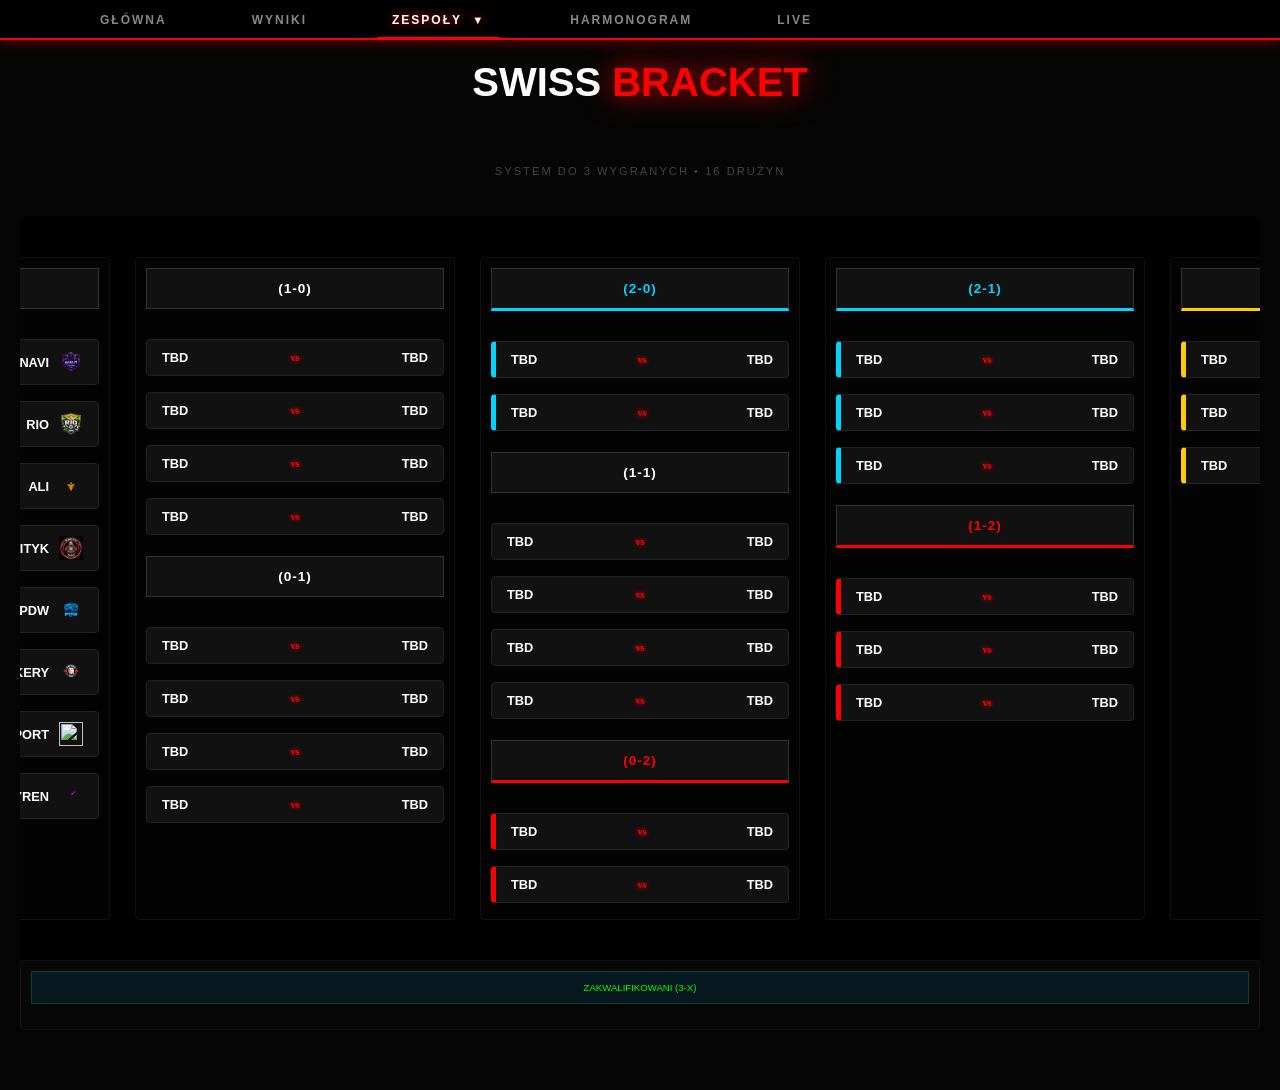
==== wyniki.html @ 51173179 "Add files via upload" ====
<!DOCTYPE html>
<html lang="pl">
<head>
    <meta charset="UTF-8">
    <meta name="viewport" content="width=device-width, initial-scale=1.0">
    <title>SWISS BRACKET | REDLINE</title>
    <link rel="stylesheet" href="inex.css">
    <link href="https://fonts.googleapis.com/css2?family=Syncopate:wght@700&family=Roboto:wght@400;900&display=swap" rel="stylesheet">
    <link rel="icon" type="image/png" href="logoliga.png">
</head>
<body>
    <div class="bg-animation"><div class="orb"></div></div>

      <nav class="navbar">
        <ul class="menu">
            <li><a href="index.html" class="nav-link">GŁÓWNA</a></li>
            <li><a href="wyniki.html" class="nav-link">WYNIKI</a></li>
            
            <li class="dropdown">
                <a href="#" class="nav-link active" id="teamsDropdown">
                    ZESPOŁY <span class="arrow">▼</span>
                </a>
                <ul class="dropdown-menu" id="teamsMenu">
                    <li><a href="zespoly.html">LISTA ZESPOŁÓW</a></li>
                    <li><a href="rank.html">RANKING</a></li>
                </ul>
            </li>
            
            <li><a href="shedule.html" class="nav-link">HARMONOGRAM</a></li>
            <li><a href="live.html" class="nav-link live-link">LIVE</a></li>
        </ul>
    </nav>

    <section class="swiss-superframe">
        <div class="header-zone">
            <h2 class="page-title">SWISS <span class="glow">BRACKET</span></h2>
            <p class="swiss-info">SYSTEM DO 3 WYGRANYCH • 16 DRUŻYN</p>
        </div>

       <div class="swiss-grid-wrapper">
    <div class="swiss-round">
        <div class="round-header">RUNDA 1 (0-0)</div>
        <div class="match-group">
            <div class="swiss-match"><span><img src="syntra.png" class="mini-logo"> SYNTRA</span><small>vs</small><span>NAVI <img src="navisq.png" class="mini-logo"></span></div>
            <div class="swiss-match"><span><img src="crystal-club.png" class="mini-logo"> CRYSTAL</span><small>vs</small><span>RIO <img src="riosq.png" class="mini-logo"></span></div>
            <div class="swiss-match"><span><img src="phantom.png" class="mini-logo"> PHANTOM</span><small>vs</small><span>ALI <img src="alisq.png" class="mini-logo"></span></div>
            <div class="swiss-match"><span><img src="lynax.png" class="mini-logo"> LYNAX</span><small>vs</small><span>PARALITYK <img src="paralityk.png" class="mini-logo"></span></div>
            <div class="swiss-match"><span><img src="VP.png" class="mini-logo"> VIRTUS PRO</span><small>vs</small><span>PDW <img src="pdw.png" class="mini-logo"></span></div>
            <div class="swiss-match"><span><img src="norix.png" class="mini-logo"> NORIX</span><small>vs</small><span>SRAKERY <img src="srakery.png" class="mini-logo"></span></div>
            <div class="swiss-match"><span><img src="ice.png" class="mini-logo"> ICE</span><small>vs</small><span>GrzybESPORT <img src="XX.png" class="mini-logo"></span></div>
            <div class="swiss-match"><span><img src="husar.jpg" class="mini-logo"> HUSAR</span><small>vs</small><span>CYREN <img src="cyren.png" class="mini-logo"></span></div>
        </div>
    </div>

    <div class="swiss-round">
        <div class="round-header pool-win">(1-0)</div>
        <div class="match-group">
            <div class="swiss-match"><span>TBD</span><small>vs</small><span>TBD</span></div>
            <div class="swiss-match"><span>TBD</span><small>vs</small><span>TBD</span></div>
            <div class="swiss-match"><span>TBD</span><small>vs</small><span>TBD</span></div>
            <div class="swiss-match"><span>TBD</span><small>vs</small><span>TBD</span></div>
        </div>
        <div class="round-header pool-loss"> (0-1)</div>
        <div class="match-group">
            <div class="swiss-match"><span>TBD</span><small>vs</small><span>TBD</span></div>
            <div class="swiss-match"><span>TBD</span><small>vs</small><span>TBD</span></div>
            <div class="swiss-match"><span>TBD</span><small>vs</small><span>TBD</span></div>
            <div class="swiss-match"><span>TBD</span><small>vs</small><span>TBD</span></div>
        </div>
    </div>

    <div class="swiss-round">
        <div class="round-header status-advance"> (2-0)</div>
        <div class="match-group">
            <div class="swiss-match highlight-win"><span>TBD</span><small>vs</small><span>TBD</span></div>
            <div class="swiss-match highlight-win"><span>TBD</span><small>vs</small><span>TBD</span></div>
        </div>
        <div class="round-header">(1-1)</div>
        <div class="match-group">
            <div class="swiss-match"><span>TBD</span><small>vs</small><span>TBD</span></div>
            <div class="swiss-match"><span>TBD</span><small>vs</small><span>TBD</span></div>
            <div class="swiss-match"><span>TBD</span><small>vs</small><span>TBD</span></div>
            <div class="swiss-match"><span>TBD</span><small>vs</small><span>TBD</span></div>
        </div>
        <div class="round-header status-elim">(0-2)</div>
        <div class="match-group">
            <div class="swiss-match highlight-loss"><span>TBD</span><small>vs</small><span>TBD</span></div>
            <div class="swiss-match highlight-loss"><span>TBD</span><small>vs</small><span>TBD</span></div>
        </div>
    </div>

    <div class="swiss-round">
        <div class="round-header status-advance">(2-1)</div>
        <div class="match-group">
            <div class="swiss-match highlight-win"><span>TBD</span><small>vs</small><span>TBD</span></div>
            <div class="swiss-match highlight-win"><span>TBD</span><small>vs</small><span>TBD</span></div>
            <div class="swiss-match highlight-win"><span>TBD</span><small>vs</small><span>TBD</span></div>
        </div>
        <div class="round-header status-elim"> (1-2)</div>
        <div class="match-group">
            <div class="swiss-match highlight-loss"><span>TBD</span><small>vs</small><span>TBD</span></div>
            <div class="swiss-match highlight-loss"><span>TBD</span><small>vs</small><span>TBD</span></div>
            <div class="swiss-match highlight-loss"><span>TBD</span><small>vs</small><span>TBD</span></div>
        </div>
    </div>

    <div class="swiss-round">
        <div class="round-header status-final"> (2-2)</div>
        <div class="match-group">
            <div class="swiss-match highlight-final"><span>TBD</span><small>vs</small><span>TBD</span></div>
            <div class="swiss-match highlight-final"><span>TBD</span><small>vs</small><span>TBD</span></div>
            <div class="swiss-match highlight-final"><span>TBD</span><small>vs</small><span>TBD</span></div>
        </div>
        
    </div>
</div>

                <div class="swiss-round r-final">
    <div class="final-header qualified">ZAKWALIFIKOWANI (3-X)</div>
        
            </div>
        </div>
        
    </section>
</body>
</html>
---- inex.css ----
/* --- FUNDAMENTY I ZMIENNE (KOLORY) --- */
:root {
    --red: #ff0000;
    --dark-red: #8b0000;
    --black: #050505; /* Głębsza czerń dla lepszego kontrastu z glow */
    --gray: #888;
    --glass: rgba(255, 255, 255, 0.02); /* Przezroczyste tło 'glassmorphism' */
    --font-logo: 'Syncopate', sans-serif;
    --font-main: 'Inter', sans-serif;
}

* {
    margin: 0;
    padding: 0;
    box-sizing: border-box;
}

body {
    background-color: var(--black);
    color: white;
    font-family: var(--font-main);
    overflow-x: hidden;
    min-height: 100vh;
}

/* --- ANIMOWANE TŁO (SUBTELNY PULS) --- */
.bg-animation {
    position: fixed;
    top: 0;
    left: 0;
    width: 100%;
    height: 100%;
    z-index: -1;
    overflow: hidden;
}

.orb {
    position: absolute;
    width: 600px;
    height: 600px;
    background: radial-gradient(circle, rgba(255, 0, 0, 0.12) 0%, transparent 70%);
    border-radius: 50%;
    filter: blur(80px);
    animation: moveOrbs 20s infinite alternate ease-in-out;
}

.orb-2 {
    bottom: -10%;
    right: -10%;
    background: radial-gradient(circle, rgba(255, 0, 0, 0.08) 0%, transparent 70%);
    animation-duration: 25s;
}

@keyframes moveOrbs {
    from { transform: translate(-10%, -10%) scale(1); }
    to { transform: translate(10%, 10%) scale(1.2); }
}

/* --- NAWIGACJA (STYL GLASS) --- */
.navbar {
    display: flex;
    justify-content: space-between;
    align-items: center;
    padding: 30px 8%;
    position: sticky;
    top: 0;
    background: rgba(5, 5, 5, 0.8);
    backdrop-filter: blur(10px);
    z-index: 1000;
}

.logo {
    font-family: var(--font-logo);
    font-size: 1.4rem;
    letter-spacing: 2px;
}

.logo span {
    color: var(--red);
    text-shadow: 0 0 15px var(--red);
}

.menu a {
    color: var(--gray);
    text-decoration: none;
    font-size: 0.75rem;
    font-weight: 700;
    letter-spacing: 2px;
    margin-left: 35px;
    transition: 0.3s;
    text-transform: uppercase;
}

.menu a:hover, .menu a.active {
    color: white;
    text-shadow: 0 0 10px var(--red);
}

/* --- SEKCJA HERO (GŁÓWNA) - ŁADNIEJSZA --- */
.hero {
    height: 80vh;
    display: flex;
    align-items: center;
    justify-content: center;
    text-align: center;
}

.top-text {
    color: var(--red);
    letter-spacing: 8px;
    font-size: 0.7rem;
    font-weight: 700;
    margin-bottom: 20px;
}

.main-title {
    font-family: var(--font-logo);
    font-size: clamp(3rem, 10vw, 6rem);
    margin-bottom: 25px;
    letter-spacing: -3px;
}

.glow {
    color: var(--red);
    text-shadow: 0 0 30px var(--red);
}

.description {
    color: var(--gray);
    max-width: 600px;
    margin: 0 auto 40px;
    line-height: 1.8;
}

/* --- PRZYCISKI --- */
.btn-group {
    display: flex;
    gap: 20px;
    justify-content: center;
}

.btn-red {
    background: var(--red);
    color: white;
    padding: 18px 45px;
    text-decoration: none;
    font-weight: 800;
    font-size: 0.8rem;
    letter-spacing: 1px;
    transition: 0.3s;
    border: 2px solid var(--red);
}

.btn-red:hover {
    background: transparent;
    box-shadow: 0 0 30px var(--red);
}

.btn-ghost {
    border: 1px solid #333;
    color: white;
    padding: 18px 45px;
    text-decoration: none;
    font-size: 0.8rem;
    transition: 0.3s;
}

.btn-ghost:hover {
    border-color: white;
    background: white;
    color: black;
}

/* --- PODSTRONY (CONTAINER DLA WYNIKÓW I LIVE) --- */
.subpage-container {
    padding: 60px 8%;
    max-width: 1400px;
    margin: 0 auto;
}

.page-title {
    font-family: var(--font-logo);
    text-align: center;
    font-size: 2.5rem;
    margin-bottom: 60px;
}

/* --- TABELA WYNIKÓW --- */
.ranking-list {
    width: 100%;
}

.ranking-row {
    display: grid;
    grid-template-columns: 60px 1fr 100px 100px;
    padding: 25px;
    border-bottom: 1px solid #111;
    transition: 0.3s;
    align-items: center;
}

.ranking-row.header {
    color: var(--red);
    font-weight: 800;
    font-size: 0.7rem;
    letter-spacing: 3px;
    border-bottom: 2px solid var(--red);
}

.ranking-row.item:hover {
    background: rgba(255, 0, 0, 0.04);
    transform: translateX(10px);
}

/* --- SEKCJA LIVE (STREAMY) - TERAZ ŁADNIEJSZA --- */
.stream-container {
    display: grid;
    grid-template-columns: 1fr 320px;
    gap: 30px;
    height: 650px;
}

.main-video {
    background: #000;
    border: 1px solid #151515;
    box-shadow: 0 0 40px rgba(0,0,0,0.5); /* Cień pod wideo */
}

.stream-sidebar {
    background: var(--glass); /* Glassmorphism zamiast szarego */
    border: 1px solid #151515;
    padding: 25px;
    display: flex;
    flex-direction: column;
}

.stream-sidebar h3 {
    font-family: var(--font-logo);
    font-size: 0.75rem;
    margin-bottom: 25px;
    color: var(--red);
    letter-spacing: 3px;
    text-shadow: 0 0 10px var(--red);
}

.channel-list {
    display: flex;
    flex-direction: column;
    gap: 12px;
}

.channel-link {
    background: rgba(255, 255, 255, 0.02);
    border: none;
    border-left: 3px solid transparent;
    color: white;
    width: 100%;
    padding: 18px;
    text-align: left;
    cursor: pointer;
    font-family: var(--font-main);
    font-size: 0.8rem;
    transition: 0.3s;
    display: flex;
    align-items: center;
    gap: 12px;
    text-transform: uppercase;
    font-weight: 600;
}

.channel-link:hover {
    background: rgba(255, 0, 0, 0.1);
    border-left-color: var(--red);
    transform: translateX(5px);
}

/* Neonowy Glow dla kropek statusu */
.status-dot {
    width: 10px;
    height: 10px;
    background: #00ff00; /* Zielony dla ONLINE */
    border-radius: 50%;
    box-shadow: 0 0 10px #00ff00, 0 0 20px rgba(0,255,0,0.5);
    flex-shrink: 0;
}

.status-dot.off {
    background: #444; /* Szary dla OFFLINE */
    box-shadow: none;
}

.live-chat-info {
    margin-top: auto; /* Pcha Discorda na sam dół */
    padding-top: 25px;
    border-top: 1px solid #151515;
    text-align: center;
}

.live-chat-info p {
    color: var(--gray);
    font-size: 0.7rem;
    line-height: 1.6;
    margin-bottom: 20px;
}

/* Ładniejszy Przycisk Discord */
.btn-small-red {
    background: var(--red);
    color: white;
    text-decoration: none;
    padding: 15px 30px;
    display: inline-block;
    font-weight: 800;
    font-size: 0.75rem;
    letter-spacing: 2px;
    transition: 0.3s;
    box-shadow: 0 0 15px rgba(255, 0, 0, 0.4);
}

.btn-small-red:hover {
    box-shadow: 0 0 30px var(--red);
    transform: scale(1.05);
}

/* --- ANIMACJE WEJŚCIA DLA CAŁEJ STRONY --- */
@keyframes fadeIn {
    from { opacity: 0; transform: translateY(20px); }
    to { opacity: 1; transform: translateY(0); }
}

.hero, .subpage-container {
    animation: fadeIn 1s ease forwards;
}

/* RESPONSYWNOŚĆ (DLA MOBILE) */
@media (max-width: 1100px) {
    .stream-container { grid-template-columns: 1fr; height: auto; }
    .main-video { aspect-ratio: 16/9; }
    .navbar { padding: 20px 5%; }
    .menu a { margin-left: 15px; font-size: 0.65rem; }
}
/* --- FUNDAMENTY SYNCHRONIZACJI --- */
.subpage-container {
    max-width: 1400px; /* Stała szerokość kontenera dla 16 ekip */
    margin: 0 auto;
    padding: 60px 8%;
}

.liqui-grid {
    display: grid;
    /* Wymuszamy dokładnie 3 kolumny */
    grid-template-columns: repeat(3, 1fr); 
    /* Odstęp między kartami (pionowy i poziomy) */
    gap: 30px; 
    width: 100%;
    margin-top: 40px;
    /* Pozwalamy siatce na tworzenie nieskończonej liczby rzędów */
    grid-auto-flow: row;
}

/* Dodatkowe zabezpieczenie, aby karty nie były zbyt szerokie */
.liqui-team-card {
    width: 100%;
    max-width: 400px; /* Dopasuj do swoich potrzeb */
    margin: 0 auto;
}

/* --- ZSYNCHRONIZOWANA KARTA LIKUIPEDII --- */
.liqui-team-card {
    background: #111;
    border: 1px solid #222;
    height: 300px; /* Stała wysokość każdej karty dla synchronizacji rzędów */
    position: relative;
    transition: 0.3s cubic-bezier(0.25, 0.46, 0.45, 0.94); /* Gładkie przejście z obrazka image_7c3e1a.png */
    font-family: 'Roboto', sans-serif; /* Czytelna czcionka z Liquipedii */
    cursor: default;
}

/* Identyczny nagłówek */
.team-header {
    background: #222;
    color: #fff;
    padding: 8px;
    text-align: center;
    font-weight: bold;
    font-size: 0.8rem;
    border-bottom: 1px solid #333;
    text-transform: uppercase;
    letter-spacing: 1px;
}

/* Identyczne body z logo */
.team-body {
    padding: 20px;
    display: flex;
    flex-direction: column;
    align-items: center;
    justify-content: center;
    height: calc(100% - 70px); /* Odejmuje stałą wysokość headera i footera */
}

/* Stały rozmiar logotypów */
.team-logo-container {
    width: 270px;
    height: 270px;
    display: flex;
    align-items: center;
    justify-content: center;
    font-size: 2.5rem;
    font-weight: bold;
    color: #333; /* Ikona zastępcza, gdy brak loga RL z obrazka image_9.png */
}

.team-logo-container img {
    max-width: 100%;
    max-height: 100%;
}

/* Identyczna stopka */
.team-footer {
    position: absolute;
    bottom: 0;
    width: 100%;
    background: #111;
    text-align: center;
    padding: 5px;
    font-size: 0.7rem;
    color: #555;
    border-top: 1px solid #222;
}

/* --- ROSTER OVERLAY (Synchronized hover z image_7c3e1a.png) --- */
.roster-overlay {
    position: absolute;
    top: 0;
    left: 0;
    width: 100%;
    height: 100%;
    background: rgba(10, 10, 10, 0.98); /* Mroczny, czysty overlay */
    opacity: 0;
    visibility: hidden;
    transition: 0.2s ease-in-out;
    padding: 10px;
    z-index: 5;
    display: flex;
    flex-direction: column;
}

.liqui-team-card:hover .roster-overlay {
    opacity: 1;
    visibility: visible;
}

.roster-title {
    font-size: 0.75rem;
    font-weight: bold;
    color: var(--red); /* Czerwony akcent */
    text-align: center;
    margin-bottom: 10px;
    border-bottom: 1px solid #2a2a2a;
    padding-bottom: 5px;
    text-transform: uppercase;
}

/* Zsynchronizowana tabela składu z obrazka 7c3e1a.png */
.roster-table {
    width: 100%;
    border-collapse: collapse;
}

.roster-table td {
    padding: 3px 6px;
    font-size: 0.8rem;
    color: #eee;
    border-bottom: 1px solid #1a1a1a;
}

/* Styl numeracji i trenera */
.roster-table td:first-child {
    width: 25px;
    font-weight: bold;
    color: #444; /* Numeracja, gdy brak skeloo z obrazka image_9.png */
    border-right: 1px solid #1a1a1a;
    text-align: center;
}

.roster-table td:last-child {
    font-weight: 700;
}

/* Styl dla trenera (C) */
.coach td {
    color: #777 !important;
    font-style: italic;
}

/* Ikonki flag (Synchronized icons) */
.flag-pl::before { content: "🇵🇱"; margin-right: 6px; }

/* Akcent dla faworyta */
.highlight {
    border-color: rgba(255, 0, 0, 0.2);
}

.highlight .team-logo-container img {
    filter: brightness(1.1); /* Podświetlenie loga RL z obrazka image_9.png */
}

/* RESPONSYWNOŚĆ (Płynna zmiana rzędów przy stałym stylu) */
@media (max-width: 1200px) { .liqui-grid { grid-template-columns: repeat(3, 1fr); } }
@media (max-width: 900px) { .liqui-grid { grid-template-columns: repeat(2, 1fr); } }
@media (max-width: 600px) { .liqui-grid { grid-template-columns: 1fr; } }
:root {
    --red: #ff0000;
    --blue: #00a2ff;
    --black: #050505;
}

/* SIATKA 3 KOLUMNY */
.liqui-grid {
    display: grid;
    grid-template-columns: repeat(3, 1fr);
    gap: 30px;
    width: 100%;
}

/* KARTA ZESPOŁU */
.liqui-team-card {
    background: #0a0a0a;
    border: 1px solid #1a1a1a;
    height: 400px;
    position: relative;
    overflow: hidden;
    transition: 0.3s;
}

.liqui-team-card:hover { border-color: var(--red); box-shadow: 0 0 20px rgba(255,0,0,0.2); }

/* GIGANTYCZNE LOGO */
.team-body {
    height: calc(100% - 80px);
    display: flex;
    justify-content: center;
    align-items: center;
    padding: 0;
}

.team-logo-container { width: 95%; height: 95%; display: flex; justify-content: center; align-items: center; }
.team-logo-container img { max-width: 100%; max-height: 100%; object-fit: contain; }

/* TABELA WYNIKÓW */
.redline-table { width: 100%; border-collapse: collapse; background: rgba(0,0,0,0.5); }
.redline-table th { color: var(--red); padding: 15px; border-bottom: 2px solid var(--red); font-family: 'Syncopate'; font-size: 0.7rem; }
.redline-table td { padding: 15px; border-bottom: 1px solid #111; font-weight: bold; }

/* KOLORY SWISS */
.qualified { background: rgba(0, 162, 255, 0.08) !important; color: var(--blue); }
.eliminated { background: rgba(255, 0, 0, 0.05) !important; color: #888; }
.pts { color: var(--red); text-shadow: 0 0 10px var(--red); }
.plus { color: #00ff00; }
.minus { color: #ff4444; }

/* ROSTER OVERLAY */
.roster-overlay {
    position: absolute; top: 0; left: 0; width: 100%; height: 100%;
    background: rgba(0,0,0,0.95); opacity: 0; visibility: hidden; transition: 0.2s;
    display: flex; flex-direction: column; justify-content: center; padding: 20px;
}
.liqui-team-card:hover .roster-overlay { opacity: 1; visibility: visible; }/* Złoto dla 3-0 */
.qualified-gold {
    background: rgba(255, 215, 0, 0.1) !important;
    border-left: 5px solid #ffd700;
}
.qualified-gold .team { color: #ffd700; font-weight: bold; }

/* Niebieski dla reszty awansu (miejsca 3-8) */
.qualified {
    background: rgba(0, 162, 255, 0.1) !important;
    border-left: 5px solid #00a2ff;
}
.qualified .team { color: #00a2ff; }

/* Szary dla odpadających (miejsca 9-14) */
.eliminated {
    opacity: 0.5;
    background: rgba(255, 255, 255, 0.02);
}

/* Czerwony dla 0-3 */
.eliminated-red {
    background: rgba(255, 0, 0, 0.1) !important;
    border-left: 5px solid #ff0000;
}
.eliminated-red .team { color: #ff0000; text-decoration: line-through; }
.countdown-section {
    text-align: center;
    padding: 50px 0;
    background: linear-gradient(180deg, rgba(255,0,0,0.05) 0%, transparent 100%);
}

.countdown-title {
    font-family: 'Syncopate';
    font-size: 0.9rem;
    letter-spacing: 4px;
    color: #ff0000;
    margin-bottom: 30px;
}

#countdown-timer {
    display: flex;
    justify-content: center;
    gap: 25px;
}

.time-unit {
    background: #0a0a0a;
    border: 1px solid #1a1a1a;
    padding: 20px;
    min-width: 100px;
    border-radius: 2px;
}

.time-unit span {
    display: block;
    font-size: 2.5rem;
    font-weight: 900;
    color: #fff;
    text-shadow: 0 0 15px rgba(255,255,255,0.1);
}

.time-unit p {
    font-size: 0.7rem;
    color: #555;
    margin-top: 5px;
    letter-spacing: 2px;
}
.social-connect {
    padding: 60px 20px;
    max-width: 1000px;
    margin: 0 auto;
}

.social-grid {
    display: grid;
    grid-template-columns: 1fr 1fr;
    gap: 20px;
}

.social-btn {
    display: flex;
    align-items: center;
    background: #080808;
    border: 1px solid #111;
    padding: 25px;
    text-decoration: none;
    transition: 0.4s cubic-bezier(0.165, 0.84, 0.44, 1);
}

.social-icon {
    font-family: 'Syncopate';
    font-size: 1.5rem;
    color: #333;
    margin-right: 20px;
    padding-right: 20px;
    border-right: 1px solid #222;
}

.social-text small {
    display: block;
    color: #666;
    font-size: 0.6rem;
    letter-spacing: 1px;
}

.social-text span {
    color: #fff;
    font-family: 'Syncopate';
    font-size: 0.8rem;
}

/* Hover efekty */
.discord-btn:hover { border-color: #5865F2; background: rgba(88, 101, 242, 0.05); }
.twitch-btn:hover { border-color: #15fc00; background: rgba(44, 192, 76, 0.05); }

.social-btn:hover .social-icon { color: #fff; }

@media (max-width: 768px) {
    .social-grid { grid-template-columns: 1fr; }
}
.r-qual { color: #00a2ff; border-bottom: 2px solid #00a2ff; text-shadow: 0 0 10px rgba(0, 162, 255, 0.4); }
.r-elim { color: #ff0000; border-bottom: 2px solid #ff0000; text-shadow: 0 0 10px rgba(255, 0, 0, 0.4); }
.r-last { color: #ffd700; border-bottom: 2px solid #ffd700; text-shadow: 0 0 10px rgba(255, 215, 0, 0.4); }

.m-qual { border-left: 3px solid #00a2ff; background: rgba(0, 162, 255, 0.05); }
.m-elim { border-left: 3px solid #ff0000; background: rgba(255, 0, 0, 0.05); }
.m-last { border-left: 3px solid #ffd700; background: rgba(255, 215, 0, 0.05); }

.final-summary {
    display: flex;
    flex-direction: column;
    gap: 10px;
}

.sum-box {
    padding: 15px;
    font-family: 'Syncopate';
    font-size: 0.6rem;
    text-align: center;
    font-weight: bold;
    border-radius: 2px;
}

.sum-box.qual { background: #00ff00; color: black; box-shadow: 0 0 20px rgba(0, 255, 0, 0.2); }
.sum-box.out { background: #333; color: #888; border: 1px solid #444; }.swiss-superframe {
    padding: 60px 20px;
    background: #050505;
}

.swiss-info {
    text-align: center;
    color: #444;
    font-size: 0.7rem;
    letter-spacing: 2px;
    margin-bottom: 40px;
}

.swiss-grid-wrapper {
    display: flex;
    justify-content: center;
    gap: 20px;
    min-width: 1200px;
}

.swiss-round {
    flex: 1;
    background: rgba(255, 255, 255, 0.01);
    border: 1px solid #111;
    padding: 10px;
    border-radius: 4px;
}

.swiss-match {
    display: flex;
    justify-content: space-between;
    background: #0d0d0d;
    border: 1px solid #1a1a1a;
    padding: 10px;
    margin-bottom: 6px;
    font-size: 0.75rem;
    font-weight: 700;
    transition: 0.2s;
}

.swiss-match:hover { border-color: #ff0000; transform: scale(1.02); }
.swiss-match small { color: #ff0000; font-family: 'Syncopate'; font-size: 0.6rem; }

/* Statusy specjalne */
.m-qual { border-left: 3px solid #00a2ff; background: rgba(0, 162, 255, 0.05); }
.m-elim { border-left: 3px solid #ff0000; background: rgba(255, 0, 0, 0.05); }

/* Final Slots */
.f-slot {
    padding: 12px;
    margin-bottom: 4px;
    font-family: 'Syncopate';
    font-size: 0.6rem;
    text-align: center;
    font-weight: bold;
}

.gold { border: 1px solid #ffd700; color: #ffd700; background: rgba(255, 215, 0, 0.05); }
.blue { border: 1px solid #00a2ff; color: #00a2ff; }
.red { border: 1px solid #ff0000; color: #ff0000; opacity: 0.6; }
.gray { border: 1px solid #333; color: #888; }/* Styl dla nagłówków nad grupami meczów (0-0, 1-0 itd.) */
.round-header {
    text-align: center; /* Wycentrowanie napisu */
    width: 100%;        /* Zapewnienie, że zajmuje całą szerokość kolumny */
    margin-bottom: 15px; /* Odstęp od meczów */
    font-family: 'Syncopate', sans-serif;
    font-size: 0.8rem;
    letter-spacing: 2px;
}

/* Jeśli używasz też nagłówków r-win, r-lose itd., upewnij się, że one też mają center */
.r-win, .r-lose, .r-qual, .r-elim, .r-last {
    text-align: center;
    margin-bottom: 15px;
}/* --- STYLIZACJA FINALNYCH SLOTÓW --- */
.final-slots {
    display: flex;
    flex-direction: column;
    gap: 5px;
}

.slot {
    padding: 12px 15px;
    font-family: 'Syncopate', sans-serif;
    font-size: 0.65rem;
    font-weight: 900;
    letter-spacing: 1px;
    display: flex;
    align-items: center;
    border-radius: 2px;
}

/* Styl dla tych, co awansowali */
.qual-slot {
    background: linear-gradient(90deg, rgba(0, 255, 0, 0.1) 0%, rgba(0, 0, 0, 0) 100%);
    border-left: 4px solid #00ff00;
    color: #fff;
    box-shadow: 0 5px 15px rgba(0, 0, 0, 0.2);
    margin-bottom: 2px;
}

.slot-rank {
    color: #00ff00;
    margin-right: 15px;
    font-size: 0.55rem;
    opacity: 0.8;
}

/* Styl dla tych, co odpadli */
.elim-slot {
    background: rgba(255, 0, 0, 0.03);
    border-left: 4px solid #444; /* Ciemniejszy kolor dla odpadniętych */
    color: #666;
    opacity: 0.6;
}

.final-header.qualified {
    background: rgba(0, 255, 0, 0.1);
    color: #00ff00;
    padding: 10px;
    text-align: center;
    font-size: 0.6rem;
    margin-bottom: 15px;
    border: 1px solid rgba(0, 255, 0, 0.2);
}

.final-header.eliminated {
    background: rgba(255, 0, 0, 0.05);
    color: var(--red);
    padding: 10px;
    text-align: center;
    font-size: 0.6rem;
    margin-bottom: 15px;
    border: 1px solid rgba(255, 0, 0, 0.1);
}/* Ukrywamy domyślnie wszystkie przyciski i napisy statusu wewnątrz wiersza */
.schedule-row .watch-btn, 
.schedule-row .status-label {
    display: none;
}

/* STAN: LIVE - Mecz, który właśnie trwa */
.schedule-row.is-live {
    border: 1px solid #ff0000;
    background: rgba(255, 0, 0, 0.05);
    box-shadow: 0 0 20px rgba(255, 0, 0, 0.1);
}
.schedule-row.is-live .watch-btn {
    display: inline-block; /* Pokazuje przycisk OGLĄDAJ */
}

/* STAN: DONE - Mecz zakończony */
.schedule-row.is-done {
    opacity: 0.4;
    filter: grayscale(1);
}
.schedule-row.is-done .status-label.done {
    display: inline-block;
    color: #444;
}

/* STAN: WAITING - Mecz nadchodzący (Domyślny) */
.schedule-row.is-waiting .status-label.wait {
    display: inline-block;
    color: #666;
}/* --- HARMONOGRAM STYLES --- */
.schedule-intro {
    text-align: center;
    color: #555;
    font-size: 0.7rem;
    letter-spacing: 3px;
    margin-bottom: 60px;
    font-family: 'Syncopate';
}

.day-header {
    background: linear-gradient(90deg, #ff0000 0%, transparent 100%);
    padding: 10px 20px;
    font-family: 'Syncopate';
    font-size: 0.8rem;
    color: white;
    margin-bottom: 20px;
    border-left: 5px solid #fff;
}

.schedule-list {
    display: flex;
    flex-direction: column;
    gap: 10px;
}

.schedule-row {
    background: rgba(10, 10, 10, 0.8);
    border: 1px solid #1a1a1a;
    display: grid;
    grid-template-columns: 100px 1fr 1fr 150px;
    align-items: center;
    padding: 20px;
    transition: 0.3s;
}

.schedule-row:hover {
    background: #0d0d0d;
    border-color: #333;
    transform: scale(1.01);
}

.schedule-row.live {
    border: 1px solid #ff0000;
    box-shadow: inset 0 0 15px rgba(255, 0, 0, 0.1);
}

.s-time {
    font-family: 'Syncopate';
    font-size: 1.1rem;
    color: #fff;
}

.s-teams {
    font-weight: 900;
    font-size: 1.1rem;
    letter-spacing: 1px;
}

.vs-glow {
    color: #ff0000;
    font-size: 0.7rem;
    margin: 0 10px;
    font-family: 'Syncopate';
    text-shadow: 0 0 10px rgba(255, 0, 0, 0.5);
}

.s-caster {
    font-size: 0.7rem;
    color: #666;
    font-family: 'Syncopate';
}

.watch-btn {
    background: #ff0000;
    color: white;
    text-decoration: none;
    padding: 8px 20px;
    font-size: 0.6rem;
    font-family: 'Syncopate';
    display: inline-block;
    border-radius: 2px;
    box-shadow: 0 0 15px rgba(255, 0, 0, 0.4);
}

.waiting {
    font-size: 0.6rem;
    color: #333;
    font-family: 'Syncopate';
}
/* Domyślnie kropka jest szara (offline) */
.status-dot {
    width: 10px;
    height: 10px;
    background-color: #444; /* Szary */
    border-radius: 50%;
    display: inline-block;
    margin-right: 15px;
    transition: 0.3s;
    box-shadow: none;
}

/* Stan aktywny (live) */
.is-online .status-dot {
    background-color: #00ff00;
    box-shadow: 0 0 10px #00ff00, 0 0 20px #00ff00;
    animation: pulse-green 2s infinite;
}

@keyframes pulse-green {
    0% { opacity: 1; }
    50% { opacity: 0.5; }
    100% { opacity: 1; }
}

/* Styl dla przycisku gdy jest online */
.channel-link.is-online {
    border-left: 3px solid #00ff00;
    background: rgba(0, 255, 0, 0.05);
}
/* --- RESPONSYWNOŚĆ (MOBILE) --- */
@media (max-width: 768px) {
    /* Nawigacja - układ pionowy, żeby linki się nie nakładały */
    .navbar {
        flex-direction: column;
        height: auto;
        padding: 15px 0;
    }

    .menu {
        display: flex;
        flex-wrap: wrap;
        justify-content: center;
        gap: 10px;
        margin-top: 10px;
    }

    .menu a {
        font-size: 0.6rem; /* Mniejszy tekst w menu na telefonie */
    }

    /* Siatka zespołów - 1 karta na całą szerokość ekranu */
    .teams-grid {
        grid-template-columns: 1fr; 
        padding: 15px;
        gap: 20px;
    }

    /* Poprawka kart, żeby nie były "chude" */
    .team-card {
        min-height: auto;
        padding: 20px;
    }

    /* Nagłówek PARTICIPATING TEAMS */
    .page-title {
        font-size: 1.5rem;
        margin-top: 20px;
    }

    /* Player Live na telefonie */
    .stream-container {
        flex-direction: column;
        height: auto;
    }

    .main-video {
        height: 250px; /* Wysokość playera na telefonie */
    }
}
/* --- NOWOCZESNE MENU NAWIGACYJNE --- */
.navbar {
    display: flex;
    justify-content: space-between;
    align-items: center;
    padding: 10px 50px;
    background: rgba(0, 0, 0, 0.95);
    border-bottom: 2px solid #ff0000;
    box-shadow: 0 0 15px rgba(255, 0, 0, 0.5);
    position: fixed;
    top: 0;
    width: 100%;
    z-index: 1000;
}

.menu {
    list-style: none;
    display: flex;
    gap: 20px;
    margin: 0;
    padding: 0;
    align-items: center;
}

/* Podstawowy styl linków */
.nav-link {
    text-decoration: none;
    color: #fff;
    font-weight: bold;
    font-size: 0.9rem;
    padding: 10px 15px;
    transition: all 0.3s ease;
    text-transform: uppercase;
    position: relative;
    letter-spacing: 1px;
}

/* Efekt najechania na zwykły link */
.nav-link:hover:not(.active), .dropdown-toggle:hover {
    color: #ff0000;
    text-shadow: 0 0 8px #ff0000;
}

/* Aktywny link */
.nav-link.active {
    color: #ff0000;
    border-bottom: 2px solid #ff0000;
}

/* Strzałka przy ZESPOŁY */
.arrow {
    font-size: 0.7rem;
    margin-left: 5px;
    transition: transform 0.3s ease;
    display: inline-block;
}

/* --- STYL DLA DROPDOWN (ROZWIJANEGO) --- */
.dropdown {
    position: relative;
}

.dropdown-menu {
    display: none; /* Ukryte domyślnie */
    position: absolute;
    top: 100%; /* Tuż pod głównym linkiem */
    left: 50%;
    transform: translateX(-50%) translateY(10px); /* Wyśrodkowane i lekko obniżone */
    background: rgba(10, 10, 10, 0.98);
    border: 1px solid #ff0000;
    box-shadow: 0 5px 20px rgba(255, 0, 0, 0.4);
    list-style: none;
    padding: 10px 0;
    min-width: 200px;
    border-radius: 4px;
    z-index: 1001;
    opacity: 0; /* Dla animacji startowej */
    transition: opacity 0.3s ease, transform 0.3s ease;
}

/* Linki wewnątrz rozwiniętego menu */
.dropdown-menu li a {
    text-decoration: none;
    color: #fff;
    display: block;
    padding: 12px 20px;
    font-size: 0.85rem;
    text-transform: uppercase;
    transition: background 0.2s ease, color 0.2s ease;
    text-align: center;
}

/* Najechanie na link wewnątrz menu */
.dropdown-menu li a:hover {
    background: #ff0000;
    color: #000;
    font-weight: bold;
}

/* --- OBSŁUGA NA KOMPUTERZE (HOVER) --- */
@media (min-width: 769px) {
    .dropdown:hover .dropdown-menu {
        display: block;
        opacity: 1;
        transform: translateX(-50%) translateY(0); /* Płynne wjechanie */
    }

    .dropdown:hover .arrow {
        transform: rotate(180deg); /* Obrót strzałki */
    }
}

/* --- OBSŁUGA NA TELEFONIE (RESPONSYWNOŚĆ) --- */
@media (max-width: 768px) {
    .navbar {
        padding: 10px 20px;
        flex-direction: column;
    }

    .menu {
        flex-wrap: wrap;
        justify-content: center;
        gap: 5px;
        margin-top: 10px;
    }

    .nav-link {
        font-size: 0.7rem;
        padding: 8px 10px;
    }

    /* Wyłączenie centrowania dropdowna na mobile */
    .dropdown-menu {
        position: static; /* Menu rozwinie się w pionie, przesuwając inne linki */
        transform: none;
        width: 100%;
        box-shadow: none;
        border-left: none;
        border-right: none;
        border-radius: 0;
        background: rgba(20, 20, 20, 0.95);
    }
    
    /* Pokaż menu na mobile gdy ma klasę 'show' (dodaną przez JS) */
    .dropdown-menu.show {
        display: block;
        opacity: 1;
    }
}
/* --- STYL DLA RANKINGU --- */
.table-container {
    max-width: 1000px;
    margin: 40px auto;
    padding: 0 20px;
    overflow-x: auto; /* Przewijanie tabeli na telefonach */
}

.ranking-table {
    width: 100%;
    border-collapse: collapse;
    background: rgba(10, 10, 10, 0.8);
    color: white;
    border: 1px solid #333;
    font-family: sans-serif;
    text-align: center;
}

.ranking-table th {
    background: #1a1a1a;
    color: #ff0000;
    padding: 15px;
    text-transform: uppercase;
    border-bottom: 2px solid #ff0000;
}

.ranking-table td {
    padding: 15px;
    border-bottom: 1px solid #222;
}

/* Podświetlenie wiersza po najechaniu */
.ranking-table tr:hover {
    background: rgba(255, 0, 0, 0.05);
}

.team-name-cell {
    text-align: left;
    display: flex;
    align-items: center;
    gap: 15px;
    font-weight: bold;
}

.mini-logo {
    width: 30px;
    height: 30px;
    object-fit: contain;
}

.pts-cell {
    color: #ff0000;
    font-weight: bold;
    font-size: 1.1rem;
}

.diff-plus { color: #00ff00; }
.diff-minus { color: #ff4444; }

/* Responsywność dla tabeli */
@media (max-width: 600px) {
    .ranking-table th, .ranking-table td {
        padding: 8px;
        font-size: 0.8rem;
    }
    .mini-logo { width: 20px; height: 20px; }
}
.swiss-grid-wrapper {
    display: flex;
    gap: 25px;
    padding: 40px;
    overflow-x: auto;
    background: #000;
    min-height: 80vh;
}

.swiss-round {
    min-width: 320px;
    display: flex;
    flex-direction: column;
    gap: 15px;
}

.round-header {
    background: #111;
    color: #fff;
    padding: 12px;
    text-align: center;
    font-weight: bold;
    border: 1px solid #333;
    font-size: 0.85rem;
    letter-spacing: 1px;
}

/* Kolory statusów */
.status-advance { border-bottom: 3px solid #00d4ff; color: #00d4ff; }
.status-elim { border-bottom: 3px solid #ff0000; color: #ff0000; }
.status-final { border-bottom: 3px solid #ffcc00; color: #ffcc00; }
.status-done { border-bottom: 3px solid #00ff66; color: #00ff66; }

.match-group {
    display: flex;
    flex-direction: column;
    gap: 10px;
}

.swiss-match {
    background: rgba(20, 20, 20, 0.8);
    border: 1px solid #222;
    display: flex;
    justify-content: space-between;
    align-items: center;
    padding: 10px 15px;
    border-radius: 4px;
    transition: 0.3s ease;
}

.swiss-match:hover {
    background: #1a1a1a;
    transform: scale(1.02);
}

/* Specjalne ramki dla kluczowych meczów */
.highlight-win { border-left: 5px solid #00d4ff; }
.highlight-loss { border-left: 5px solid #ff0000; }
.highlight-final { border-left: 5px solid #ffcc00; }

.swiss-match span {
    display: flex;
    align-items: center;
    gap: 10px;
    font-size: 0.8rem;
    width: 45%;
}

.swiss-match span:last-child { justify-content: flex-end; }

.mini-logo {
    width: 24px;
    height: 24px;
    object-fit: contain;
}

.swiss-match small {
    color: #ff0000;
    font-weight: bold;
    font-size: 0.65rem;
    text-shadow: 0 0 5px #ff0000;
}

.qualified-box {
    padding: 15px;
    border: 1px dashed #00ff66;
    color: #00ff66;
    text-align: center;
    font-size: 0.9rem;
}
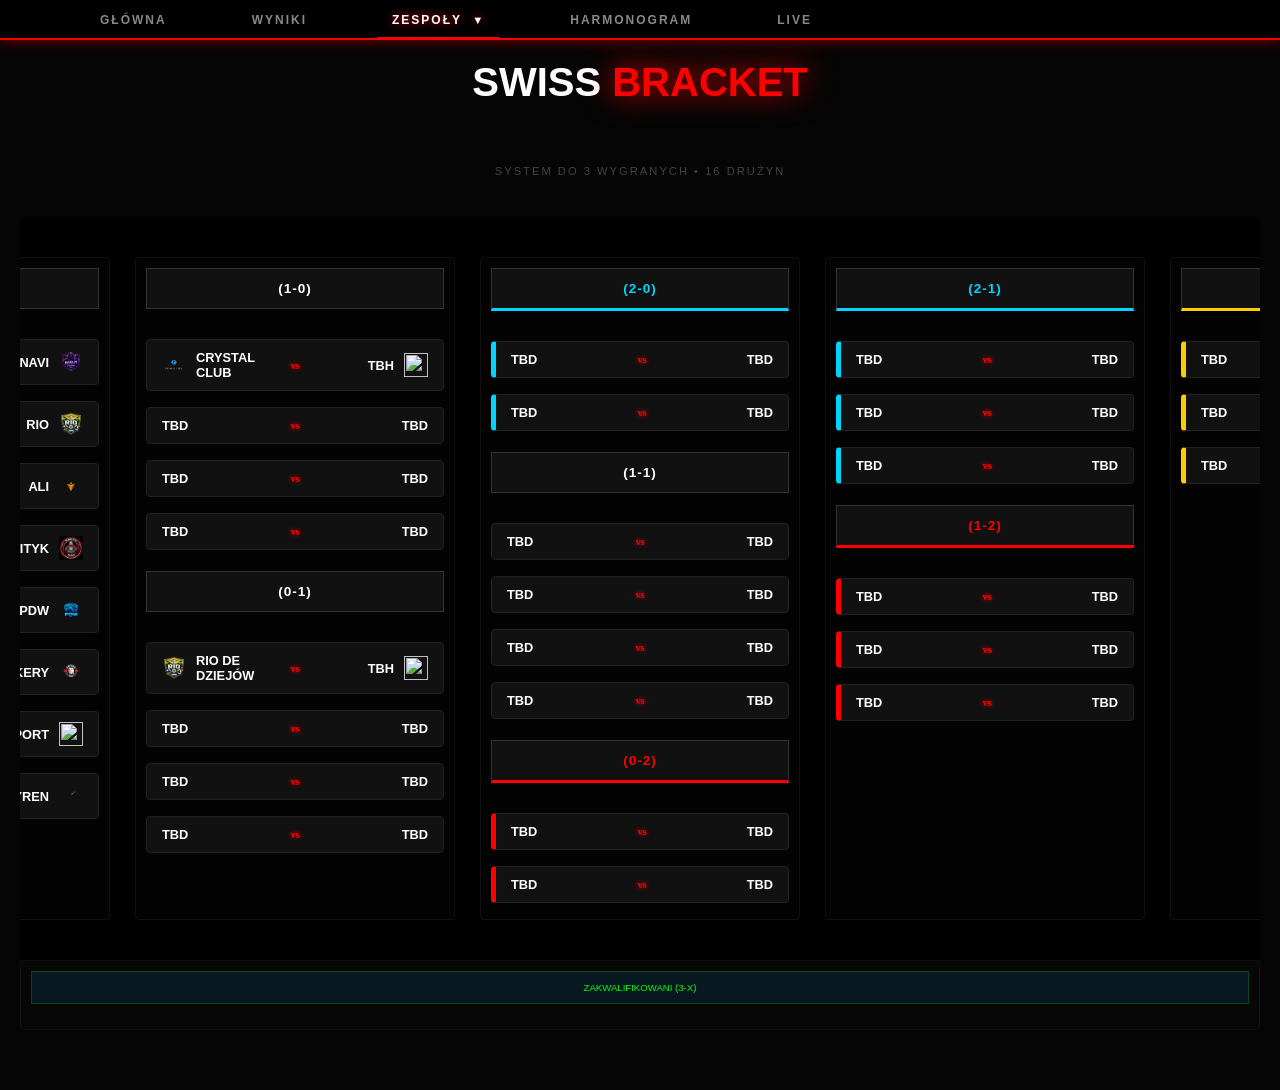
==== commit 1f7d9eb3: "Add files via upload" ====
--- a/wyniki.html
+++ b/wyniki.html
@@ -42,7 +42,11 @@
         <div class="round-header">RUNDA 1 (0-0)</div>
         <div class="match-group">
             <div class="swiss-match"><span><img src="syntra.png" class="mini-logo"> SYNTRA</span><small>vs</small><span>NAVI <img src="navisq.png" class="mini-logo"></span></div>
-            <div class="swiss-match"><span><img src="crystal-club.png" class="mini-logo"> CRYSTAL</span><small>vs</small><span>RIO <img src="riosq.png" class="mini-logo"></span></div>
+    <div class="swiss-match">
+    <span class="win"><img src="crystal-club.png" class="mini-logo"> CRYSTAL</span>
+    <small>vs</small>
+    <span class="loss">RIO <img src="riosq.png" class="mini-logo"></span>
+    </div>
             <div class="swiss-match"><span><img src="phantom.png" class="mini-logo"> PHANTOM</span><small>vs</small><span>ALI <img src="alisq.png" class="mini-logo"></span></div>
             <div class="swiss-match"><span><img src="lynax.png" class="mini-logo"> LYNAX</span><small>vs</small><span>PARALITYK <img src="paralityk.png" class="mini-logo"></span></div>
             <div class="swiss-match"><span><img src="VP.png" class="mini-logo"> VIRTUS PRO</span><small>vs</small><span>PDW <img src="pdw.png" class="mini-logo"></span></div>
@@ -55,14 +59,14 @@
     <div class="swiss-round">
         <div class="round-header pool-win">(1-0)</div>
         <div class="match-group">
-            <div class="swiss-match"><span>TBD</span><small>vs</small><span>TBD</span></div>
+            <div class="swiss-match"><span><img src="crystal-club.png" class="mini-logo"> CRYSTAL CLUB</span><small>vs</small><span>TBH <img src="XXX.png" class="mini-logo"></span></div>
             <div class="swiss-match"><span>TBD</span><small>vs</small><span>TBD</span></div>
             <div class="swiss-match"><span>TBD</span><small>vs</small><span>TBD</span></div>
             <div class="swiss-match"><span>TBD</span><small>vs</small><span>TBD</span></div>
         </div>
         <div class="round-header pool-loss"> (0-1)</div>
         <div class="match-group">
-            <div class="swiss-match"><span>TBD</span><small>vs</small><span>TBD</span></div>
+            <div class="swiss-match"><span><img src="riosq.png" class="mini-logo"> RIO DE DZIEJÓW</span><small>vs</small><span>TBH <img src="XXX.png" class="mini-logo"></span></div>
             <div class="swiss-match"><span>TBD</span><small>vs</small><span>TBD</span></div>
             <div class="swiss-match"><span>TBD</span><small>vs</small><span>TBD</span></div>
             <div class="swiss-match"><span>TBD</span><small>vs</small><span>TBD</span></div>
@@ -122,5 +126,6 @@
         </div>
         
     </section>
+    
 </body>
 </html>
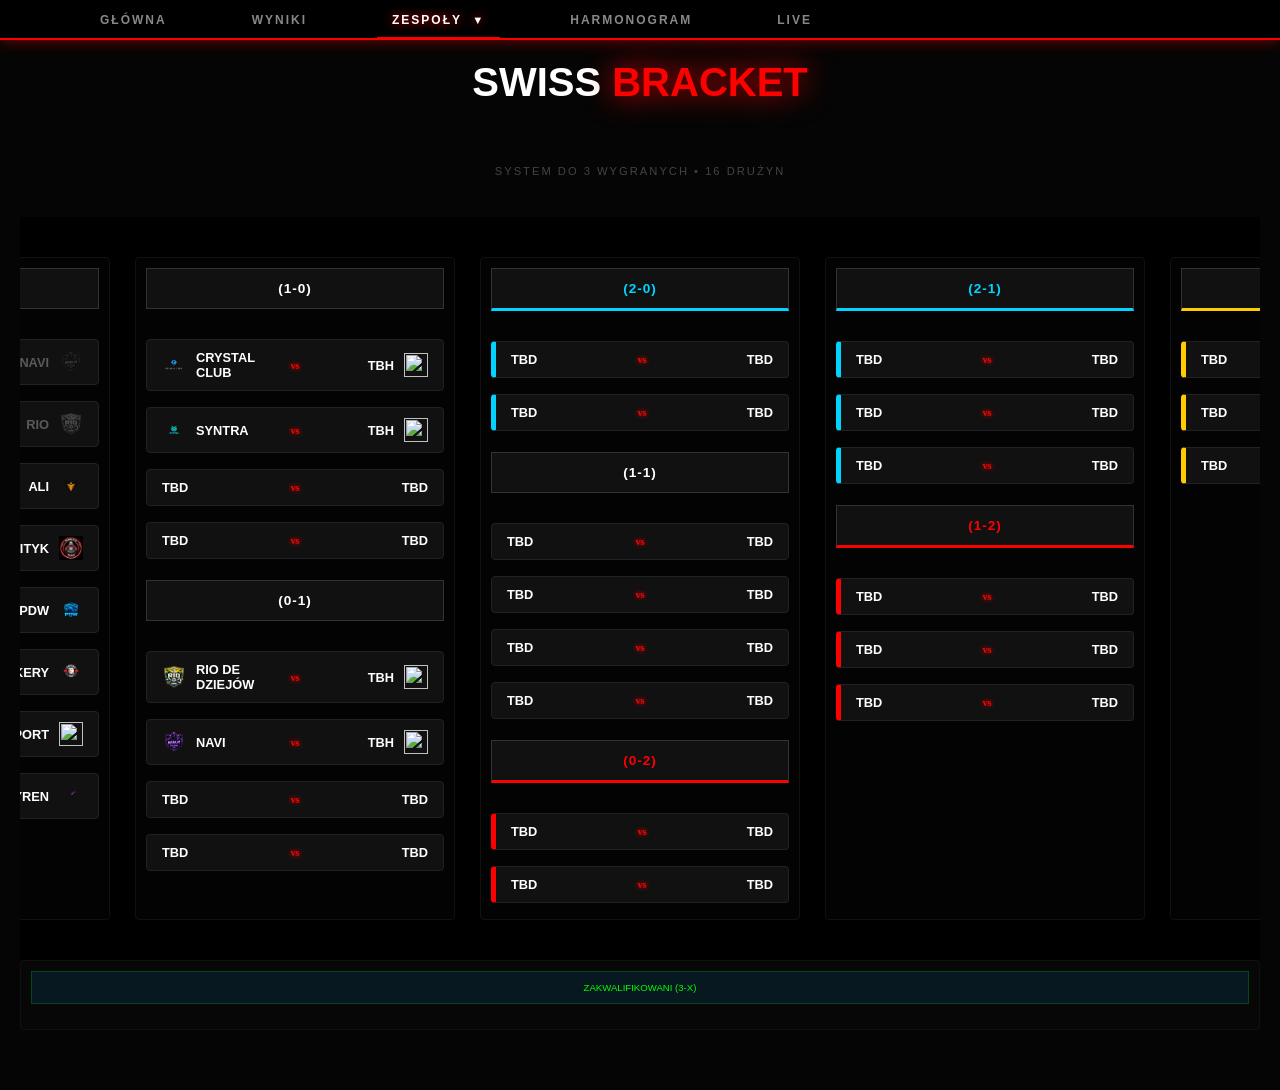
==== commit 80079422: "Add files via upload" ====
--- a/wyniki.html
+++ b/wyniki.html
@@ -41,7 +41,12 @@
     <div class="swiss-round">
         <div class="round-header">RUNDA 1 (0-0)</div>
         <div class="match-group">
-            <div class="swiss-match"><span><img src="syntra.png" class="mini-logo"> SYNTRA</span><small>vs</small><span>NAVI <img src="navisq.png" class="mini-logo"></span></div>
+            <div class="swiss-match">
+    <span class="win"><img src="syntra.png" class="mini-logo"> SYNTRA</span>
+    <small>vs</small>
+    <span class="loss">NAVI <img src="navisq.png" class="mini-logo"></span>
+    </div>
+
     <div class="swiss-match">
     <span class="win"><img src="crystal-club.png" class="mini-logo"> CRYSTAL</span>
     <small>vs</small>
@@ -59,15 +64,16 @@
     <div class="swiss-round">
         <div class="round-header pool-win">(1-0)</div>
         <div class="match-group">
-            <div class="swiss-match"><span><img src="crystal-club.png" class="mini-logo"> CRYSTAL CLUB</span><small>vs</small><span>TBH <img src="XXX.png" class="mini-logo"></span></div>
+            <div class="swiss-match"><span><img src="crystal-club.png" class="mini-logo"> CRYSTAL CLUB</span><small>vs</small><span>TBH <img src="XXX" class="mini-logo"></span></div>
+             <div class="swiss-match"><span><img src="syntra.png" class="mini-logo"> SYNTRA</span><small>vs</small><span>TBH <img src="XXX" class="mini-logo"></span></div>
+             <div class="swiss-match"><span>TBD</span><small>vs</small><span>TBD</span></div>
             <div class="swiss-match"><span>TBD</span><small>vs</small><span>TBD</span></div>
-            <div class="swiss-match"><span>TBD</span><small>vs</small><span>TBD</span></div>
-            <div class="swiss-match"><span>TBD</span><small>vs</small><span>TBD</span></div>
+              
         </div>
         <div class="round-header pool-loss"> (0-1)</div>
         <div class="match-group">
             <div class="swiss-match"><span><img src="riosq.png" class="mini-logo"> RIO DE DZIEJÓW</span><small>vs</small><span>TBH <img src="XXX.png" class="mini-logo"></span></div>
-            <div class="swiss-match"><span>TBD</span><small>vs</small><span>TBD</span></div>
+            <div class="swiss-match"><span><img src="navisq.png" class="mini-logo"> NAVI</span><small>vs</small><span>TBH <img src="XXX.png" class="mini-logo"></span></div>
             <div class="swiss-match"><span>TBD</span><small>vs</small><span>TBD</span></div>
             <div class="swiss-match"><span>TBD</span><small>vs</small><span>TBD</span></div>
         </div>
--- a/inex.css
+++ b/inex.css
@@ -1350,4 +1350,104 @@
     color: #00ff66;
     text-align: center;
     font-size: 0.9rem;
+}
+/* Styl dla drużyny, która przegrała */
+.swiss-match span.loser {
+    opacity: 0.3;          /* Przezroczystość (gaszenie) */
+    filter: grayscale(1);  /* Czarno-białe logo */
+    text-decoration: line-through; /* Przekreślenie tekstu (opcjonalnie) */
+}
+
+/* Opcjonalnie: Styl dla zwycięzcy, żeby bardziej się wyróżniał */
+.swiss-match span.winner {
+    color: #fff;
+    text-shadow: 0 0 8px rgba(255, 255, 255, 0.6);
+    font-weight: 900;
+}/* Styl dla wygranej drużyny (opcjonalny, lekko wzmacnia widoczność) */
+.win {
+    opacity: 1;
+    filter: none;
+    color: #fff;
+    font-weight: bold;
+}
+
+/* Styl dla przegranej drużyny (gaszenie) */
+.loss {
+    opacity: 0.3;          /* Mocne przyciemnienie */
+    filter: grayscale(1);  /* Logo staje się czarno-białe */
+    transition: 0.4s;      /* Płynne przejście */
+}
+
+/* Styl dla małego napisu "vs" - opcjonalnie też go przyciemniamy, gdy mecz rozstrzygnięty */
+.swiss-match:has(.loss) small {
+    opacity: 0.5;
+}
+/* --- RESPONSYWNE MENU --- */
+@media (max-width: 768px) {
+    .navbar {
+        padding: 10px;
+    }
+
+    .menu {
+        gap: 10px; /* Mniejsze odstępy na telefonie */
+        flex-wrap: wrap; /* Menu zawinie się do nowej linii, jeśli zabraknie miejsca */
+        justify-content: center;
+    }
+
+    .nav-link {
+        font-size: 0.75rem; /* Mniejszy tekst menu */
+        padding: 5px 8px;
+    }
+
+    /* Naprawa okienka Regulaminu na telefonie */
+    .modal-content {
+        width: 95%;
+        margin: 15% auto;
+        padding: 15px;
+    }
+}
+
+/* --- RESPONSYWNE TABELE (RANKING I SWISS) --- */
+@media (max-width: 600px) {
+    /* Kontener tabeli musi pozwalać na przewijanie palcem w bok */
+    .table-container, .swiss-grid-wrapper {
+        overflow-x: auto;
+        -webkit-overflow-scrolling: touch;
+        display: block; /* Ważne dla przewijania */
+    }
+
+    .ranking-table th, .ranking-table td {
+        padding: 8px 5px;
+        font-size: 0.7rem;
+    }
+
+    .mini-logo {
+        width: 18px;
+        height: 18px;
+    }
+}
+
+/* --- RESPONSYWNE KARTY ZESPOŁÓW (GRID) --- */
+@media (max-width: 1024px) {
+    .liqui-grid {
+        grid-template-columns: repeat(auto-fit, minmax(250px, 1fr)); /* Dopasuje ilość kolumn do ekranu */
+        gap: 15px;
+        padding: 10px;
+    }
+}
+
+@media (max-width: 480px) {
+    .page-title {
+        font-size: 1.5rem; /* Mniejszy tytuł strony na bardzo małych ekranach */
+    }
+
+    .btn-group {
+        flex-direction: column; /* Przyciski jeden pod drugim na telefonie */
+        width: 100%;
+        align-items: center;
+    }
+
+    .btn-red, .btn-ghost {
+        width: 90%; /* Przyciski na prawie całą szerokość */
+    }
 }
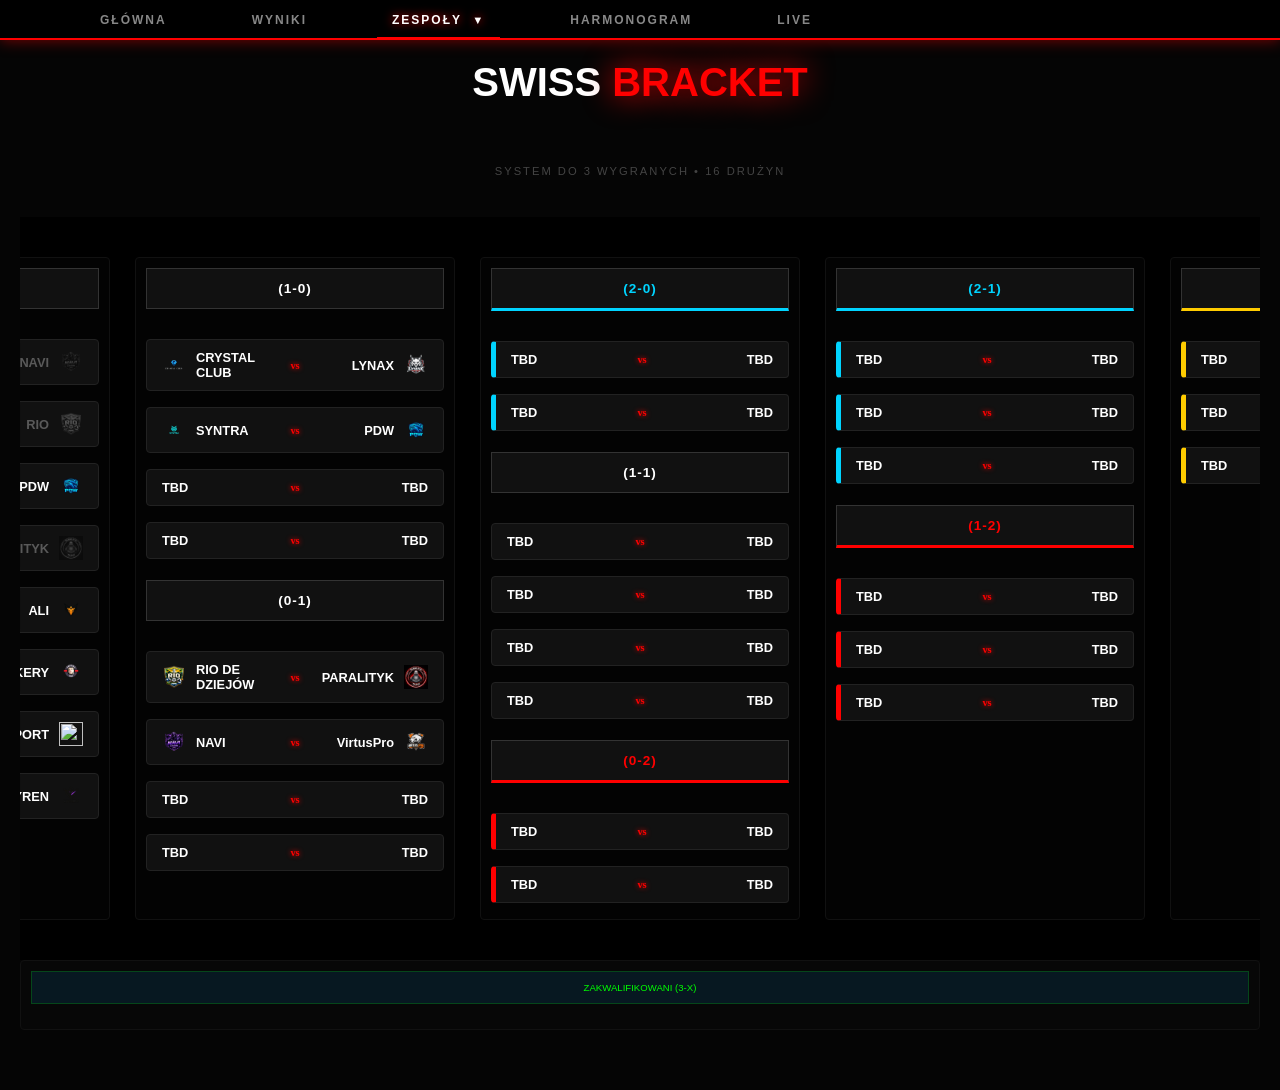
==== commit 338736a8: "Add files via upload" ====
--- a/wyniki.html
+++ b/wyniki.html
@@ -52,9 +52,20 @@
     <small>vs</small>
     <span class="loss">RIO <img src="riosq.png" class="mini-logo"></span>
     </div>
+
+    <div class="swiss-match">
+    <span class="loss"><img src="VP.png" class="mini-logo"> VirtusPro</span>
+    <small>vs</small>
+    <span class="win">PDW <img src="pdw.png" class="mini-logo"></span>
+    </div>
+
+    <div class="swiss-match">
+    <span class="win"><img src="lynax.png" class="mini-logo"> LYNAX</span>
+    <small>vs</small>
+    <span class="loss">PARALITYK <img src="paralityk.png" class="mini-logo"></span>
+    </div>
             <div class="swiss-match"><span><img src="phantom.png" class="mini-logo"> PHANTOM</span><small>vs</small><span>ALI <img src="alisq.png" class="mini-logo"></span></div>
-            <div class="swiss-match"><span><img src="lynax.png" class="mini-logo"> LYNAX</span><small>vs</small><span>PARALITYK <img src="paralityk.png" class="mini-logo"></span></div>
-            <div class="swiss-match"><span><img src="VP.png" class="mini-logo"> VIRTUS PRO</span><small>vs</small><span>PDW <img src="pdw.png" class="mini-logo"></span></div>
+            
             <div class="swiss-match"><span><img src="norix.png" class="mini-logo"> NORIX</span><small>vs</small><span>SRAKERY <img src="srakery.png" class="mini-logo"></span></div>
             <div class="swiss-match"><span><img src="ice.png" class="mini-logo"> ICE</span><small>vs</small><span>GrzybESPORT <img src="XX.png" class="mini-logo"></span></div>
             <div class="swiss-match"><span><img src="husar.jpg" class="mini-logo"> HUSAR</span><small>vs</small><span>CYREN <img src="cyren.png" class="mini-logo"></span></div>
@@ -64,16 +75,16 @@
     <div class="swiss-round">
         <div class="round-header pool-win">(1-0)</div>
         <div class="match-group">
-            <div class="swiss-match"><span><img src="crystal-club.png" class="mini-logo"> CRYSTAL CLUB</span><small>vs</small><span>TBH <img src="XXX" class="mini-logo"></span></div>
-             <div class="swiss-match"><span><img src="syntra.png" class="mini-logo"> SYNTRA</span><small>vs</small><span>TBH <img src="XXX" class="mini-logo"></span></div>
+            <div class="swiss-match"><span><img src="crystal-club.png" class="mini-logo"> CRYSTAL CLUB</span><small>vs</small><span>LYNAX <img src="lynax.png" class="mini-logo"></span></div>
+             <div class="swiss-match"><span><img src="syntra.png" class="mini-logo"> SYNTRA</span><small>vs</small><span>PDW <img src="pdw.png" class="mini-logo"></span></div>
              <div class="swiss-match"><span>TBD</span><small>vs</small><span>TBD</span></div>
             <div class="swiss-match"><span>TBD</span><small>vs</small><span>TBD</span></div>
               
         </div>
         <div class="round-header pool-loss"> (0-1)</div>
         <div class="match-group">
-            <div class="swiss-match"><span><img src="riosq.png" class="mini-logo"> RIO DE DZIEJÓW</span><small>vs</small><span>TBH <img src="XXX.png" class="mini-logo"></span></div>
-            <div class="swiss-match"><span><img src="navisq.png" class="mini-logo"> NAVI</span><small>vs</small><span>TBH <img src="XXX.png" class="mini-logo"></span></div>
+            <div class="swiss-match"><span><img src="riosq.png" class="mini-logo"> RIO DE DZIEJÓW</span><small>vs</small><span>PARALITYK <img src="paralityk.png" class="mini-logo"></span></div>
+            <div class="swiss-match"><span><img src="navisq.png" class="mini-logo"> NAVI</span><small>vs</small><span>VirtusPro <img src="VP.png" class="mini-logo"></span></div>
             <div class="swiss-match"><span>TBD</span><small>vs</small><span>TBD</span></div>
             <div class="swiss-match"><span>TBD</span><small>vs</small><span>TBD</span></div>
         </div>
